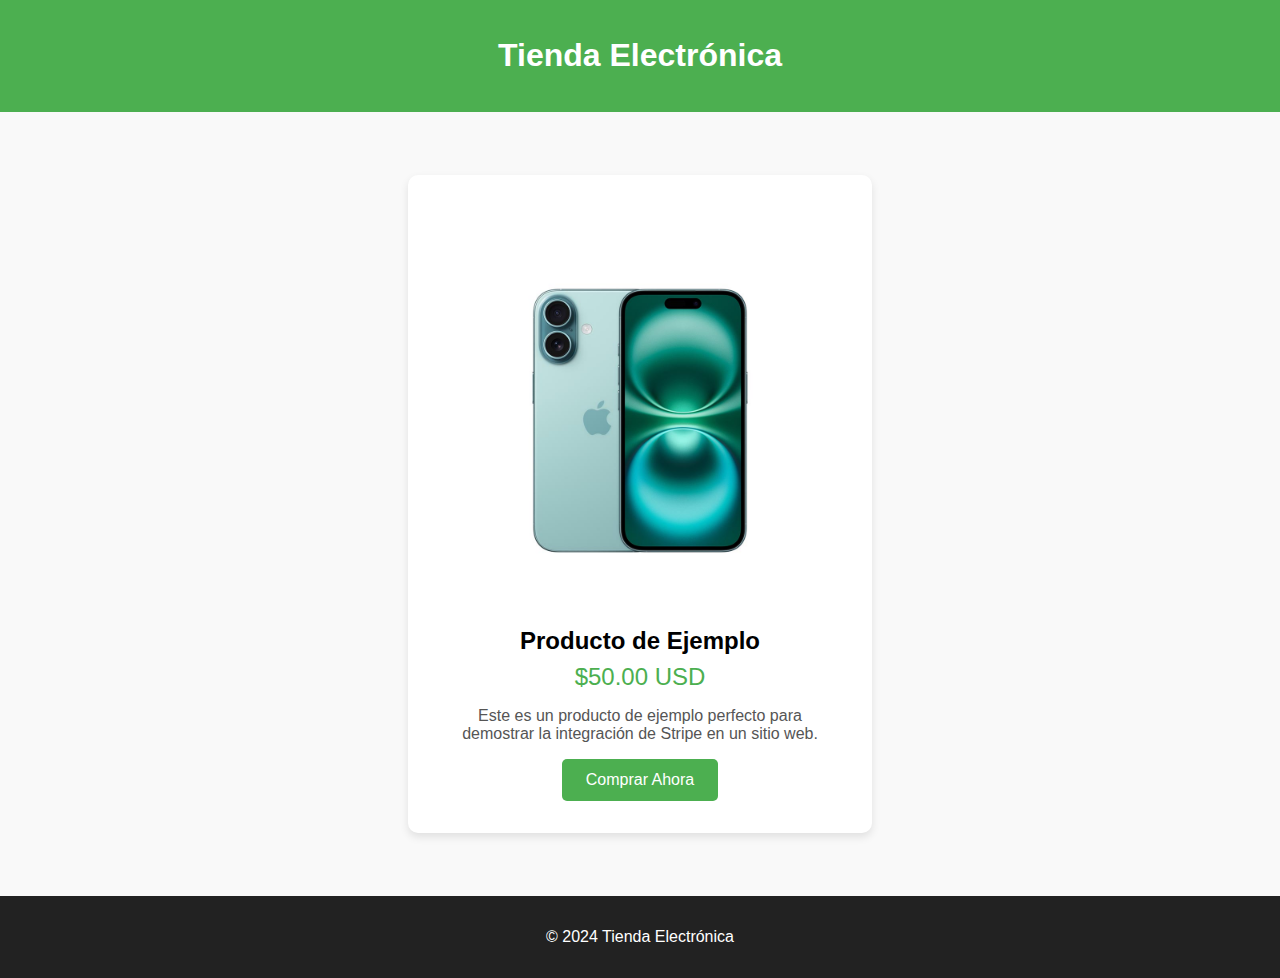
==== index.html @ 7c293650 "Commit inicial del proyecto" ====
<!DOCTYPE html>
<html lang="en">
<head>
    <meta charset="UTF-8">
    <meta name="viewport" content="width=device-width, initial-scale=1.0">
    <title>Detalle de Producto</title>
    <link rel="stylesheet" href="/css/styles.css">
</head>
<body>
    <header>
        <h1>Tienda Electrónica</h1>
    </header>
    <main>
        <section class="product">
            <img src="/img/producto.jpg" alt="Producto de ejemplo">
            <h2>Producto de Ejemplo</h2>
            <p class="price">$50.00 USD</p>
            <p class="description">Este es un producto de ejemplo perfecto para demostrar la integración de Stripe en un sitio web.</p>
            <a href="https://buy.stripe.com/8wMcQo6dKfI99BS7ss" class="btn">Comprar Ahora</a>
        </section>
    </main>
    <footer>
        <p>&copy; 2024 Tienda Electrónica</p>
    </footer>
</body>
</html>
---- css/styles.css ----
body {
    font-family: Arial, sans-serif;
    margin: 0;
    padding: 0;
    box-sizing: border-box;
}

header {
    background-color: #4caf50;
    color: white;
    text-align: center;
    padding: 1rem 0;
}

main {
    padding: 2rem;
    display: flex;
    justify-content: center;
    align-items: center;
    min-height: 80vh;
    background-color: #f9f9f9;
}

.product {
    background: white;
    border-radius: 10px;
    box-shadow: 0 4px 8px rgba(0, 0, 0, 0.1);
    padding: 2rem;
    text-align: center;
    max-width: 400px;
}

.product img {
    width: 100%;
    border-radius: 10px;
}

.product h2 {
    margin: 1rem 0 0.5rem;
}

.product .price {
    font-size: 1.5rem;
    color: #4caf50;
    margin: 0.5rem 0;
}

.product .description {
    margin: 1rem 0;
    color: #555;
}

.btn {
    display: inline-block;
    background-color: #4caf50;
    color: white;
    padding: 0.75rem 1.5rem;
    border-radius: 5px;
    text-decoration: none;
    font-size: 1rem;
    transition: background-color 0.3s;
}

.btn:hover {
    background-color: #45a049;
}

footer {
    text-align: center;
    padding: 1rem;
    background-color: #222;
    color: white;
}
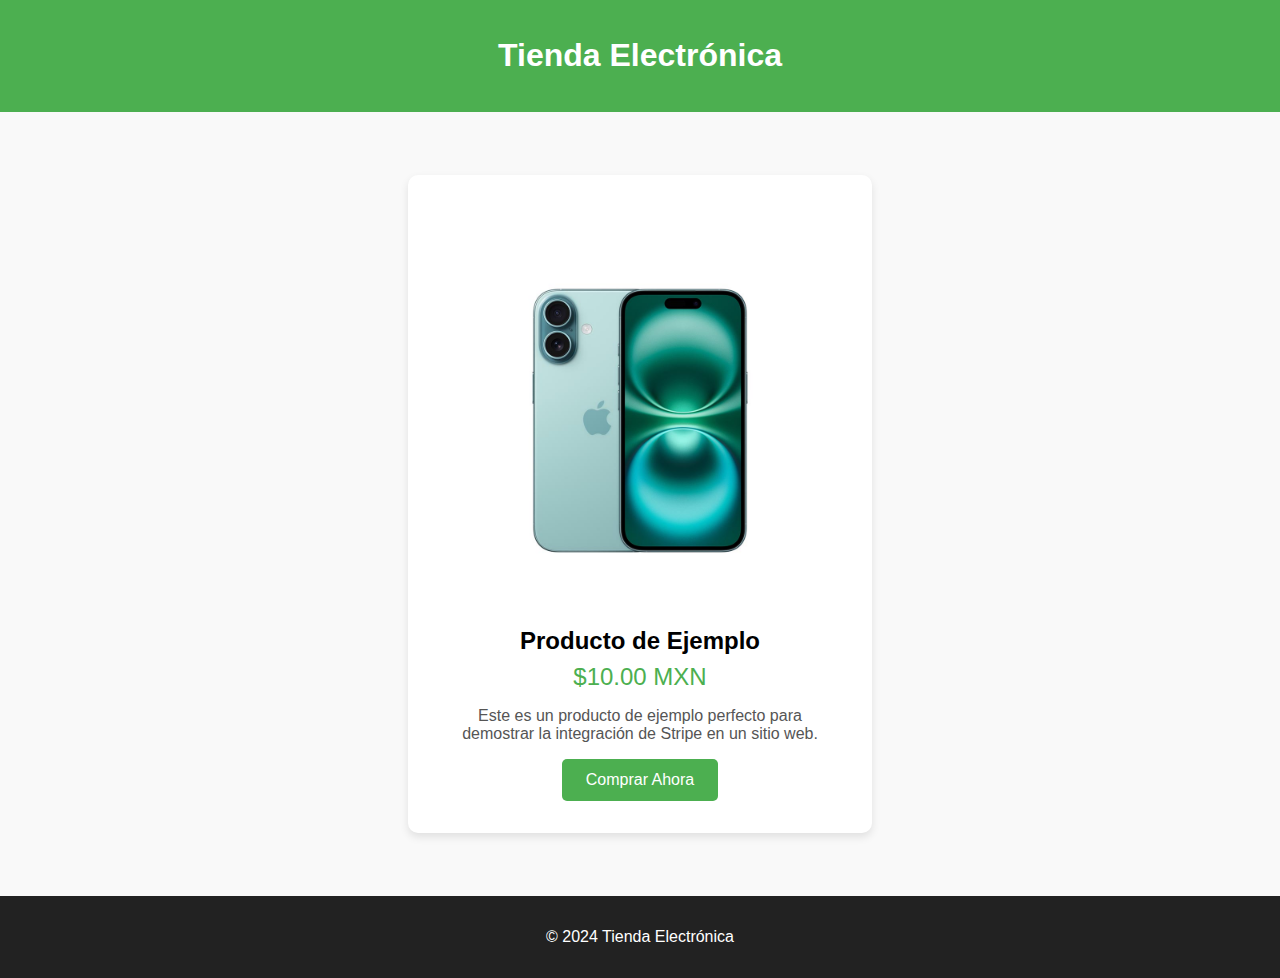
==== commit 8b5edc1e: "Se cambio y se agrego la ocnfimracion" ====
--- a/index.html
+++ b/index.html
@@ -4,7 +4,7 @@
     <meta charset="UTF-8">
     <meta name="viewport" content="width=device-width, initial-scale=1.0">
     <title>Detalle de Producto</title>
-    <link rel="stylesheet" href="/css/styles.css">
+    <link rel="stylesheet" href="css/styles.css">
 </head>
 <body>
     <header>
@@ -12,11 +12,11 @@
     </header>
     <main>
         <section class="product">
-            <img src="/img/producto.jpg" alt="Producto de ejemplo">
+            <img src="img/producto.jpg" alt="Producto de ejemplo">
             <h2>Producto de Ejemplo</h2>
-            <p class="price">$50.00 USD</p>
+            <p class="price">$10.00 MXN</p>
             <p class="description">Este es un producto de ejemplo perfecto para demostrar la integración de Stripe en un sitio web.</p>
-            <a href="https://buy.stripe.com/8wMcQo6dKfI99BS7ss" class="btn">Comprar Ahora</a>
+            <a href="https://buy.stripe.com/test_4gweVi0Dw2RmgBG9AA" class="btn">Comprar Ahora</a>
         </section>
     </main>
     <footer>
